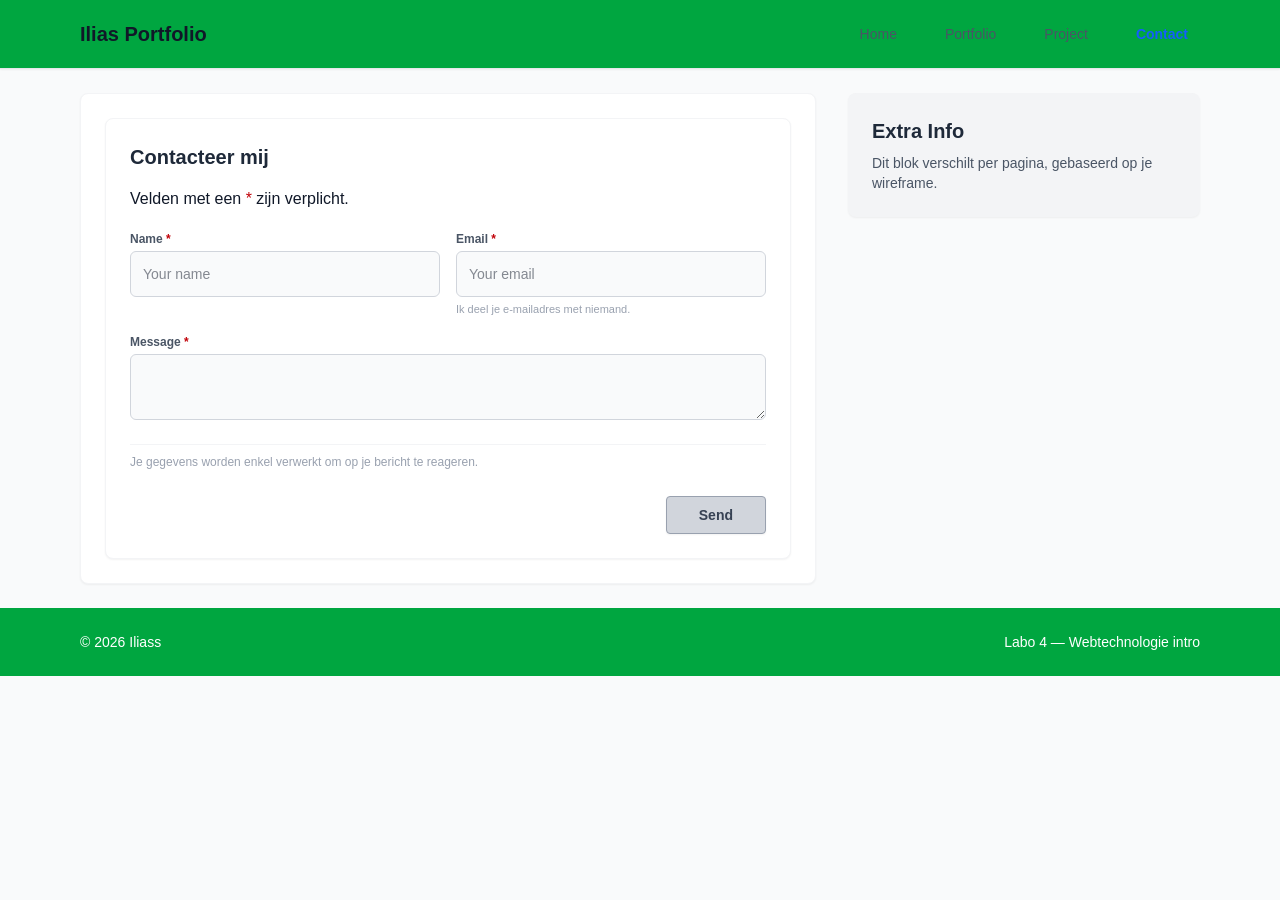
==== contact.html @ 5f959026 "Eerste versie van mijn portfolio" ====
<!DOCTYPE html>
<html lang="nl-BE">
<head>
    <meta charset="UTF-8">
    <meta name="viewport" content="width=device-width, initial-scale=1.0">
    <title>Contact opnemen met Ilias</title>
    <meta name="description" content="Heb je een vraag of wil je samenwerken? Neem hier eenvoudig contact op met Ilias, student systeem- en netwerkbeheer.">
    <link rel="stylesheet" href="css/tailwind.css">
    <link rel="stylesheet" href="css/style.css">
</head>

<body class="bg-gray-50 text-gray-800 flex flex-col overflow-x-hidden">

   
    <header class="w-full bg-white border-b border-gray-200 py-4 shadow-xs">
        <div class="max-w-6xl mx-auto px-4 flex flex-wrap justify-between items-center relative">
            
            
            <div class="logo font-bold text-xl text-gray-900">Ilias Portfolio</div>
            
            
            <input type="checkbox" id="menu-toggle" class="peer hidden">
            
            
        <label for="menu-toggle" class="md:hidden block px-3 py-2 text-gray-600 hover:text-gray-900 cursor-pointer select-none">
    
             <span class="sr-only">Menu openen of sluiten</span>
    
    
            <svg xmlns="http://www.w3.org/2000/svg" fill="none" viewBox="0 0 24 24" stroke-width="1.5" stroke="currentColor" class="size-6">
                <path stroke-linecap="round" stroke-linejoin="round" d="M3.75 5.25h16.5m-16.5 4.5h16.5m-16.5 4.5h16.5m-16.5 4.5h16.5" />
            </svg>

        </label>
            
            
            <nav class="w-full md:w-auto hidden peer-checked:block md:block mt-4 md:mt-0">
                <ul class="flex flex-col md:flex-row gap-2 md:gap-6 text-sm font-medium">
                    <li>
                        <a href="index.html" 
                           class="block px-3 py-2 rounded-md transition-colors hover:text-blue-600 text-gray-600" 
                           >Home</a>
                    </li>
                    <li>
                        <a href="portfolio.html" 
                           class="block px-3 py-2 rounded-md transition-colors hover:text-blue-600 text-gray-600">Portfolio</a>
                    </li>
                    <li>
                        <a href="project.html" 
                           class="block px-3 py-2 rounded-md transition-colors hover:text-blue-600 text-gray-600">Project</a>
                    </li>
                    <li>
                        <a href="contact.html" 
                           class="block px-3 py-2 rounded-md transition-colors hover:text-blue-600 text-blue-600 font-semibold" aria-current="page">Contact</a>
                    </li>
                </ul>
            </nav>

        </div>
    </header>

  
    <div class="max-w-6xl w-full mx-auto px-4 flex-grow flex flex-col gap-6 py-6">
        


        <div class="grid grid-cols-1 md:grid-cols-3 gap-8 flex-grow">
            
            <main class="md:col-span-2 bg-white p-6 rounded-lg shadow-xs border border-gray-100 flex flex-col justify-between gap-6">
                
            <form action="#" method="get"  class="bg-white p-6 rounded-lg shadow-xs border border-gray-100 flex flex-col justify-between gap-6 h-full">
            
            <div class="flex flex-col gap-4">
                <h2 class="text-xl font-bold text-gray-800">Contacteer mij</h2>
                <p class= "text-gray-900 mb-1 ">Velden met een <span class="text-red-700" aria-hidden="true">* </span>zijn verplicht.</p>
                
                <div class="grid grid-cols-1 sm:grid-cols-2 gap-4">
                    
                    
                    <div class="flex flex-col">
                        <label for="naam" class="text-xs font-semibold text-gray-600 mb-1">Name <span class="text-red-700" aria-hidden="true">* </span></label>
                        <input 
                            type="text" 
                            id="naam" 
                            name="naam" 
                            autocomplete="name" 
                            placeholder="Your name" 
                            required 
                            class="peer w-full p-3 border border-gray-300 rounded-md bg-gray-50 text-sm text-gray-900 focus-visible:outline-2 focus-visible:outline-offset-2 focus-visible:outline-blue-700"/>
                        
                        <p class="hidden peer-user-invalid:block text-xs text-red-600 mt-1">Vul je naam in.</p>
                    </div>

                    
                    <div class="flex flex-col">
                        <label for="email" class="text-xs font-semibold text-gray-600 mb-1">Email  <span class="text-red-700" aria-hidden="true">* </span></label>
                        <input 
                            type="email" 
                            id="email" 
                            name="email" 
                            autocomplete="email" 
                            placeholder="Your email" 
                            required 
                            aria-describedby="email-help" 
                            class="peer w-full p-3 border border-gray-300 rounded-md bg-gray-50 text-sm text-gray-900 focus-visible:outline-2 focus-visible:outline-offset-2 focus-visible:outline-blue-700"/>
                        
                        <span id="email-help" class="text-[11px] text-gray-400 mt-1">Ik deel je e-mailadres met niemand.</span>
                        <p class="hidden peer-user-invalid:block text-xs text-red-600 mt-1">Voer een geldig e-mailadres in.</p>
                    </div>
                    
                    
                    <div class="flex flex-col sm:col-span-2">
                        <label for="bericht" class="text-xs font-semibold text-gray-600 mb-1">Message  <span class="text-red-700" aria-hidden="true">* </span> </label>
                        <textarea 
                            id="bericht" 
                            name="bericht" 
                            placeholder="Your message" 
                            required 
                            class="peer w-full p-3 border border-gray-300 rounded-md bg-gray-50 text-sm text-gray-900 focus-visible:outline-2 focus-visible:outline-offset-2 focus-visible:outline-blue-700">
                        </textarea>
                        
                        <p class="hidden peer-user-invalid:block text-xs text-red-600 mt-1">Schrijf een bericht.</p>
                    </div>

                </div>
            </div>

            
            <p class="text-xs text-gray-400 leading-relaxed border-t border-gray-100 pt-2">Je gegevens worden enkel verwerkt om op je bericht te reageren.</p>

            
            <div class="flex justify-end">
                <button 
                    type="submit" 
                    class="bg-gray-300 hover:bg-gray-400 text-gray-700 font-semibold py-2 px-8 rounded-sm border border-gray-400 text-sm shadow-xs transition cursor-pointer focus:outline-none focus:ring-2 focus:ring-blue-600 focus:ring-offset-2">Send
                </button>
            </div>

        </form> 

            </main>
            
            <aside class="md:col-span-1 bg-gray-100 p-6 rounded-lg shadow-xs h-fit">
                <h2 class="text-xl font-bold mb-2">Extra Info</h2>
                <p class="text-sm text-gray-600">Dit blok verschilt per pagina, gebaseerd op je wireframe.</p>
            </aside>
            
        </div>
    </div> 


    <footer class="w-full text-white py-6 mt-auto">
        <div class="max-w-6xl mx-auto px-4 flex flex-col md:flex-row justify-between items-center gap-4 text-sm font-medium">
            <p>&copy; 2026 Iliass</p>
            <p>Labo 4 — Webtechnologie intro</p>    
        </div>
    </footer>

</body>


</html>
---- css/style.css ----
/* personlijke css*/ 
footer {
 background-color: #00A640;
}
header {
 background-color: #00A640;
}

h1 {
    color: rgb(0, 255, 94);
}
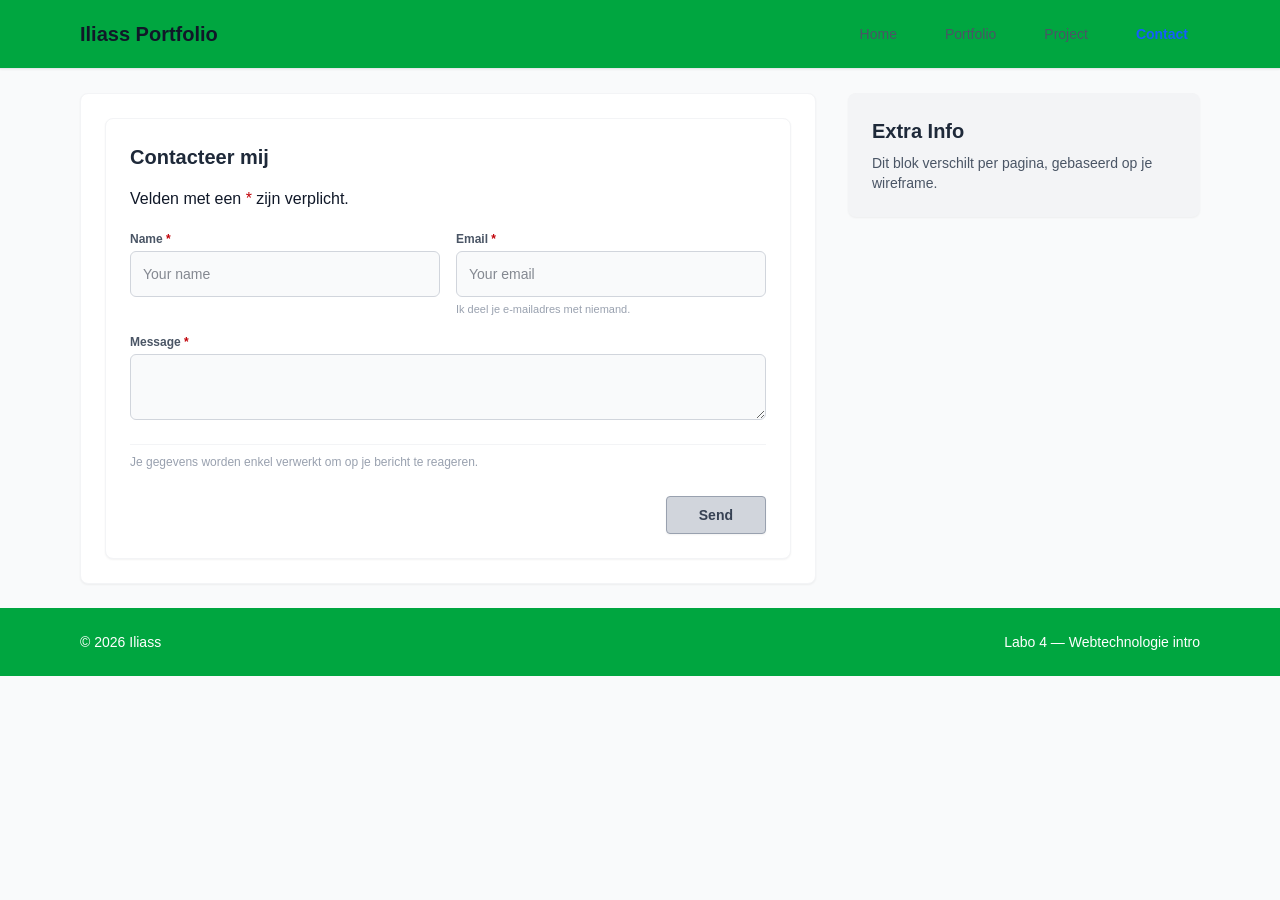
==== commit 3c5e2ff6: "contact changes" ====
--- a/contact.html
+++ b/contact.html
@@ -3,7 +3,7 @@
 <head>
     <meta charset="UTF-8">
     <meta name="viewport" content="width=device-width, initial-scale=1.0">
-    <title>Contact opnemen met Ilias</title>
+    <title>Contact opnemen met Iliass</title>
     <meta name="description" content="Heb je een vraag of wil je samenwerken? Neem hier eenvoudig contact op met Ilias, student systeem- en netwerkbeheer.">
     <link rel="stylesheet" href="css/tailwind.css">
     <link rel="stylesheet" href="css/style.css">
@@ -16,7 +16,7 @@
         <div class="max-w-6xl mx-auto px-4 flex flex-wrap justify-between items-center relative">
             
             
-            <div class="logo font-bold text-xl text-gray-900">Ilias Portfolio</div>
+            <div class="logo font-bold text-xl text-gray-900">Iliass Portfolio</div>
             
             
             <input type="checkbox" id="menu-toggle" class="peer hidden">
@@ -68,7 +68,7 @@
             
             <main class="md:col-span-2 bg-white p-6 rounded-lg shadow-xs border border-gray-100 flex flex-col justify-between gap-6">
                 
-            <form action="#" method="get"  class="bg-white p-6 rounded-lg shadow-xs border border-gray-100 flex flex-col justify-between gap-6 h-full">
+           <form name="contact" method="POST" data-netlify="true" class="bg-white p-6 rounded-lg shadow-xs border border-gray-100 flex flex-col justify-between gap-6 h-full">
             
             <div class="flex flex-col gap-4">
                 <h2 class="text-xl font-bold text-gray-800">Contacteer mij</h2>
@@ -111,7 +111,7 @@
                     
                     <div class="flex flex-col sm:col-span-2">
                         <label for="bericht" class="text-xs font-semibold text-gray-600 mb-1">Message  <span class="text-red-700" aria-hidden="true">* </span> </label>
-                        <textarea 
+                        <textarea
                             id="bericht" 
                             name="bericht" 
                             placeholder="Your message" 
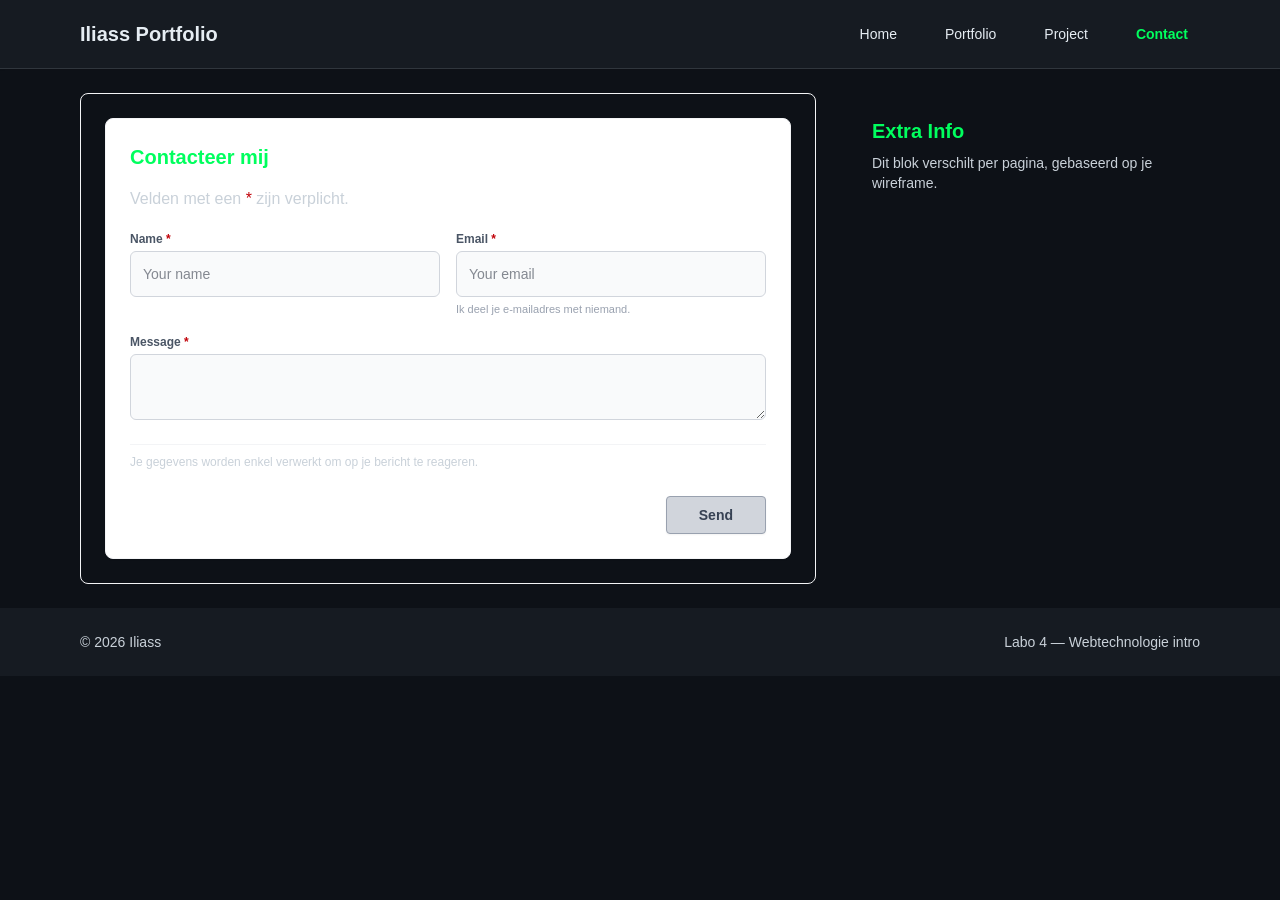
==== commit 00897b48: "Changes bij header" ====
--- a/contact.html
+++ b/contact.html
@@ -16,7 +16,7 @@
         <div class="max-w-6xl mx-auto px-4 flex flex-wrap justify-between items-center relative">
             
             
-            <div class="logo font-bold text-xl text-gray-900">Iliass Portfolio</div>
+            <div class="logo font-bold text-xl text-white-900">Iliass Portfolio</div>
             
             
             <input type="checkbox" id="menu-toggle" class="peer hidden">
--- a/css/style.css
+++ b/css/style.css
@@ -1,11 +1,33 @@
-/* personlijke css*/ 
-footer {
- background-color: #00A640;
-}
-header {
- background-color: #00A640;
+/* personlijke css */
+body {
+    background-color: #0d1117 !important;
+    color: #e6edf3 !important;
 }
 
-h1 {
+header, footer {
+    background-color: #161b22 !important;
+    border-color: #30363d !important;
+    color: #e6edf3 !important;
+}
+
+header a {
+    color: #e6edf3 !important;
+}
+
+header a:hover,
+header a[aria-current="page"] {
+    color: rgb(0, 255, 94) !important;
+}
+
+h1, h2 {
     color: rgb(0, 255, 94);
-}+}
+
+p {
+    color: #c9d1d9;
+}
+
+main, aside {
+    background-color: transparent;
+    box-shadow: none;
+}
